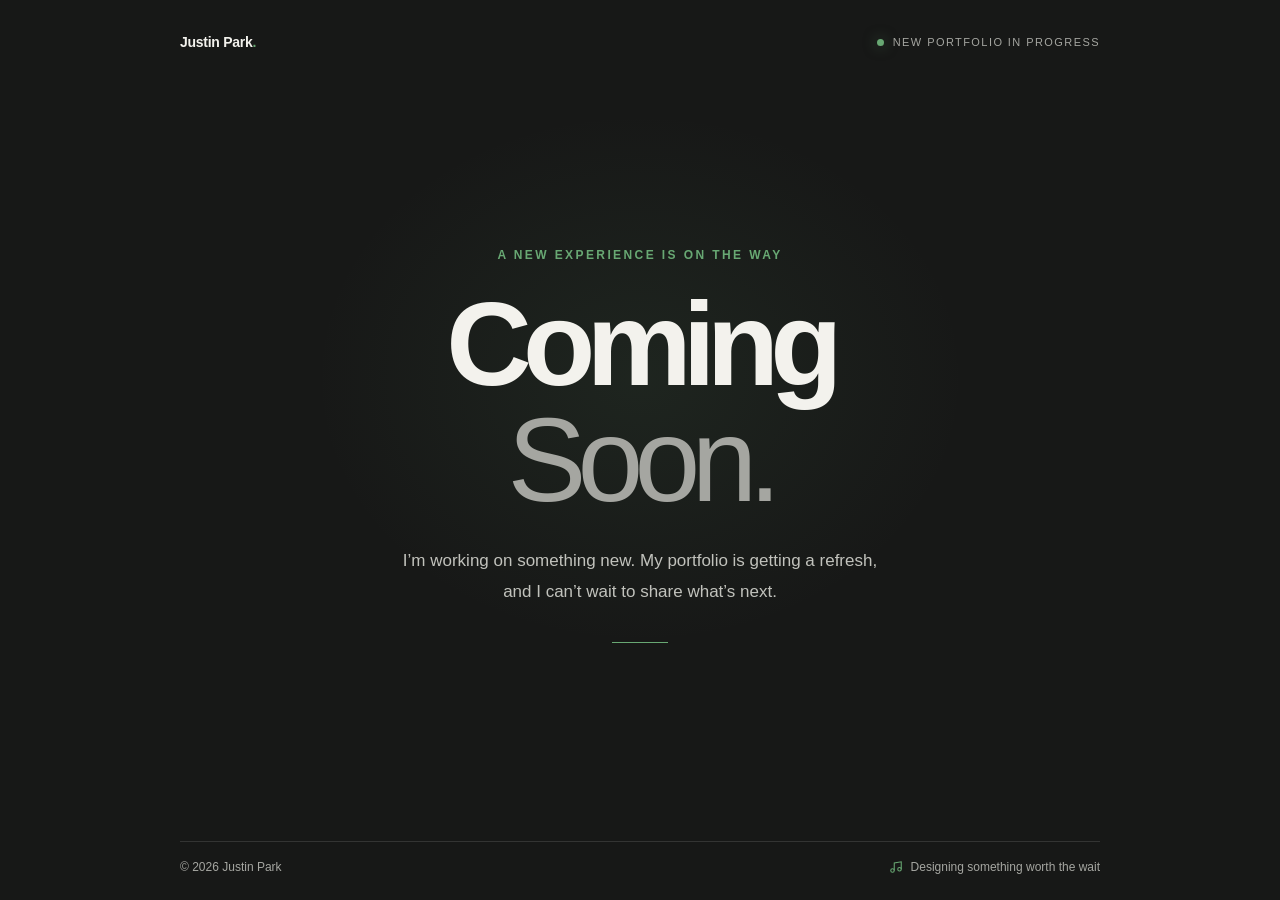
==== coming-soon.html @ e405862e "Add files via upload" ====
<!DOCTYPE html>
<html lang="en">
<head>
  <meta charset="UTF-8" />
  <meta name="viewport" content="width=device-width, initial-scale=1.0" />
  <meta name="theme-color" content="#171817" />
  <meta name="description" content="A new portfolio experience is coming soon." />
  <title>Coming Soon — Justin Park</title>
  <style>
    :root {
      color-scheme: dark;
      --bg: #171817;
      --text: #f3f2ed;
      --muted: #a5a6a1;
      --accent: #68a873;
      --line: rgba(255, 255, 255, 0.12);
    }

    * { box-sizing: border-box; }

    html, body { min-height: 100%; }

    body {
      margin: 0;
      min-height: 100vh;
      display: grid;
      place-items: center;
      overflow: hidden;
      background:
        radial-gradient(ellipse at 50% 42%, rgba(104, 168, 115, 0.09), transparent 36%),
        var(--bg);
      color: var(--text);
      font-family: Inter, "Helvetica Neue", Helvetica, Arial, sans-serif;
      -webkit-font-smoothing: antialiased;
    }

    .page {
      width: min(100% - 48px, 920px);
      min-height: 100vh;
      display: flex;
      flex-direction: column;
      justify-content: space-between;
      padding: 34px 0 26px;
    }

    header, footer {
      display: flex;
      align-items: center;
      justify-content: space-between;
      gap: 16px;
    }

    .wordmark {
      font-size: 14px;
      font-weight: 600;
      letter-spacing: -0.02em;
    }

    .status {
      display: inline-flex;
      align-items: center;
      gap: 9px;
      color: var(--muted);
      font-size: 11px;
      letter-spacing: 0.13em;
      text-transform: uppercase;
    }

    .status-dot {
      width: 7px;
      height: 7px;
      border-radius: 50%;
      background: var(--accent);
      box-shadow: 0 0 14px rgba(104, 168, 115, 0.5);
    }

    main {
      width: 100%;
      max-width: 740px;
      margin: 70px auto;
      text-align: center;
    }

    .eyebrow {
      margin: 0 0 24px;
      color: var(--accent);
      font-size: 12px;
      font-weight: 600;
      letter-spacing: 0.2em;
      text-transform: uppercase;
    }

    h1 {
      margin: 0;
      font-size: clamp(3.6rem, 10vw, 7.4rem);
      line-height: 0.98;
      letter-spacing: -0.075em;
      font-weight: 600;
    }

    h1 span {
      display: block;
      color: var(--muted);
      font-weight: 400;
    }

    .description {
      max-width: 480px;
      margin: 28px auto 0;
      color: #c1c2bc;
      font-size: clamp(15px, 2vw, 17px);
      line-height: 1.8;
    }

    .rule {
      width: 56px;
      height: 1px;
      margin: 34px auto 0;
      background: var(--accent);
    }

    footer {
      border-top: 1px solid var(--line);
      padding-top: 18px;
      color: var(--muted);
      font-size: 12px;
    }

    footer p { margin: 0; }

    .footer-note {
      display: inline-flex;
      align-items: center;
      gap: 8px;
    }

    .footer-note svg {
      width: 14px;
      height: 14px;
      color: var(--accent);
    }

    @media (max-width: 520px) {
      .page {
        width: min(100% - 36px, 920px);
        padding: 24px 0 20px;
      }

      header { align-items: flex-start; }
      .status { font-size: 9px; letter-spacing: 0.1em; }
      main { margin: 48px auto; }
      .description { max-width: 330px; }
      footer { align-items: flex-start; flex-direction: column; gap: 10px; }
    }

    @media (prefers-reduced-motion: no-preference) {
      .status-dot { animation: breathe 2.8s ease-in-out infinite; }
      @keyframes breathe {
        0%, 100% { opacity: 1; }
        50% { opacity: 0.45; }
      }
    }
  </style>
</head>
<body>
  <div class="page">
    <header>
      <div class="wordmark">Justin Park<span style="color: var(--accent)">.</span></div>
      <div class="status"><span class="status-dot" aria-hidden="true"></span> New portfolio in progress</div>
    </header>

    <main>
      <p class="eyebrow">A new experience is on the way</p>
      <h1>Coming <span>Soon.</span></h1>
      <p class="description">
        I’m working on something new. My portfolio is getting a refresh,
        and I can’t wait to share what’s next.
      </p>
      <div class="rule" aria-hidden="true"></div>
    </main>

    <footer>
      <p>© <span id="year">2026</span> Justin Park</p>
      <p class="footer-note">
        <svg viewBox="0 0 24 24" fill="none" stroke="currentColor" stroke-width="1.8" aria-hidden="true">
          <path d="M9 18V5l12-2v13"></path>
          <circle cx="6" cy="18" r="3"></circle>
          <circle cx="18" cy="16" r="3"></circle>
        </svg>
        Designing something worth the wait
      </p>
    </footer>
  </div>
  <script>
    document.getElementById("year").textContent = new Date().getFullYear();
  </script>
</body>
</html>
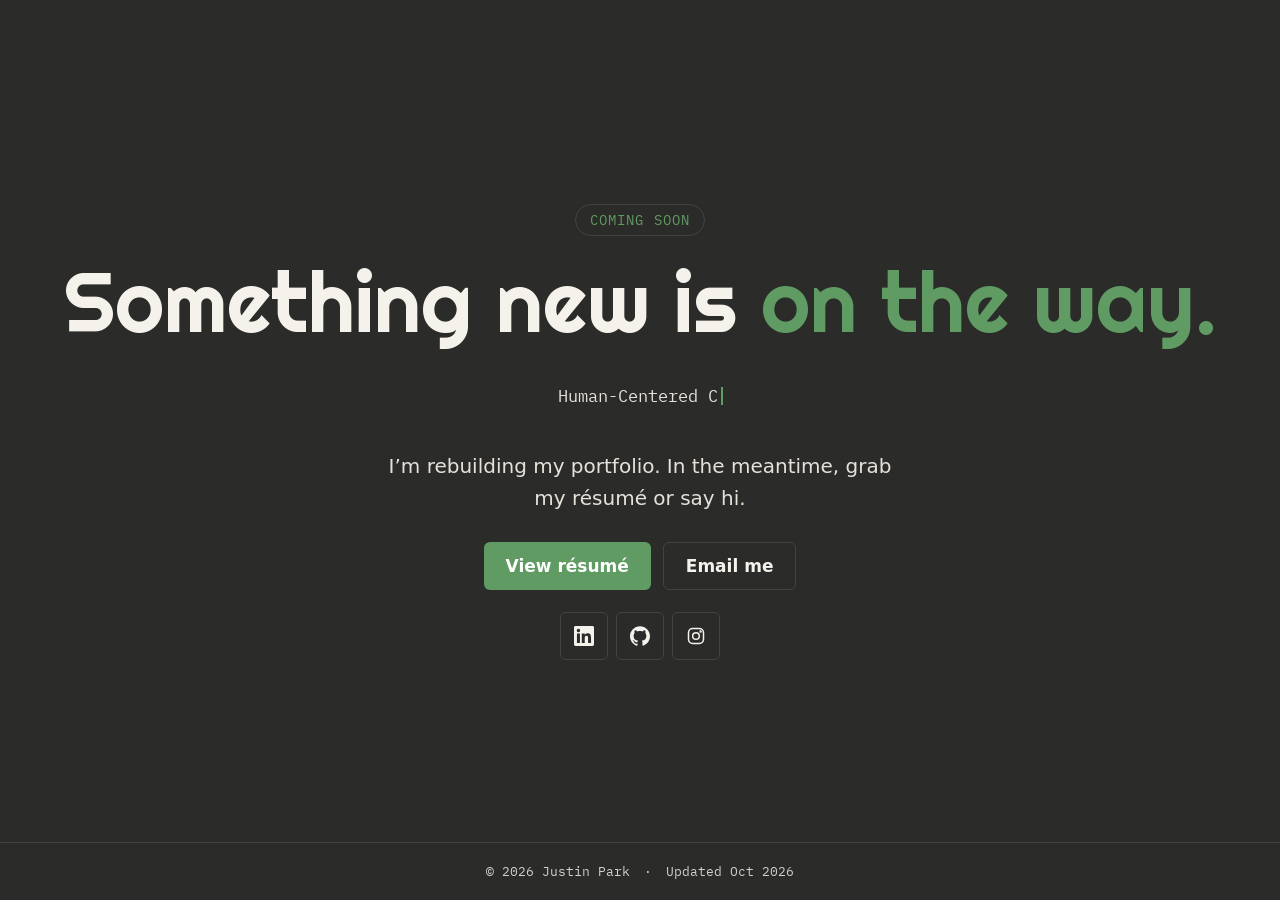
==== commit 2f3e135b: "Add files via upload" ====
--- a/coming-soon.html
+++ b/coming-soon.html
@@ -1,198 +1,106 @@
-<!DOCTYPE html>
+<!doctype html>
 <html lang="en">
 <head>
-  <meta charset="UTF-8" />
-  <meta name="viewport" content="width=device-width, initial-scale=1.0" />
-  <meta name="theme-color" content="#171817" />
-  <meta name="description" content="A new portfolio experience is coming soon." />
-  <title>Coming Soon — Justin Park</title>
-  <style>
-    :root {
-      color-scheme: dark;
-      --bg: #171817;
-      --text: #f3f2ed;
-      --muted: #a5a6a1;
-      --accent: #68a873;
-      --line: rgba(255, 255, 255, 0.12);
-    }
-
-    * { box-sizing: border-box; }
-
-    html, body { min-height: 100%; }
-
-    body {
-      margin: 0;
-      min-height: 100vh;
-      display: grid;
-      place-items: center;
-      overflow: hidden;
-      background:
-        radial-gradient(ellipse at 50% 42%, rgba(104, 168, 115, 0.09), transparent 36%),
-        var(--bg);
-      color: var(--text);
-      font-family: Inter, "Helvetica Neue", Helvetica, Arial, sans-serif;
-      -webkit-font-smoothing: antialiased;
-    }
-
-    .page {
-      width: min(100% - 48px, 920px);
-      min-height: 100vh;
-      display: flex;
-      flex-direction: column;
-      justify-content: space-between;
-      padding: 34px 0 26px;
-    }
-
-    header, footer {
-      display: flex;
-      align-items: center;
-      justify-content: space-between;
-      gap: 16px;
-    }
-
-    .wordmark {
-      font-size: 14px;
-      font-weight: 600;
-      letter-spacing: -0.02em;
-    }
-
-    .status {
-      display: inline-flex;
-      align-items: center;
-      gap: 9px;
-      color: var(--muted);
-      font-size: 11px;
-      letter-spacing: 0.13em;
-      text-transform: uppercase;
-    }
-
-    .status-dot {
-      width: 7px;
-      height: 7px;
-      border-radius: 50%;
-      background: var(--accent);
-      box-shadow: 0 0 14px rgba(104, 168, 115, 0.5);
-    }
-
-    main {
-      width: 100%;
-      max-width: 740px;
-      margin: 70px auto;
-      text-align: center;
-    }
-
-    .eyebrow {
-      margin: 0 0 24px;
-      color: var(--accent);
-      font-size: 12px;
-      font-weight: 600;
-      letter-spacing: 0.2em;
-      text-transform: uppercase;
-    }
-
-    h1 {
-      margin: 0;
-      font-size: clamp(3.6rem, 10vw, 7.4rem);
-      line-height: 0.98;
-      letter-spacing: -0.075em;
-      font-weight: 600;
-    }
-
-    h1 span {
-      display: block;
-      color: var(--muted);
-      font-weight: 400;
-    }
-
-    .description {
-      max-width: 480px;
-      margin: 28px auto 0;
-      color: #c1c2bc;
-      font-size: clamp(15px, 2vw, 17px);
-      line-height: 1.8;
-    }
-
-    .rule {
-      width: 56px;
-      height: 1px;
-      margin: 34px auto 0;
-      background: var(--accent);
-    }
-
-    footer {
-      border-top: 1px solid var(--line);
-      padding-top: 18px;
-      color: var(--muted);
-      font-size: 12px;
-    }
-
-    footer p { margin: 0; }
-
-    .footer-note {
-      display: inline-flex;
-      align-items: center;
-      gap: 8px;
-    }
-
-    .footer-note svg {
-      width: 14px;
-      height: 14px;
-      color: var(--accent);
-    }
-
-    @media (max-width: 520px) {
-      .page {
-        width: min(100% - 36px, 920px);
-        padding: 24px 0 20px;
-      }
-
-      header { align-items: flex-start; }
-      .status { font-size: 9px; letter-spacing: 0.1em; }
-      main { margin: 48px auto; }
-      .description { max-width: 330px; }
-      footer { align-items: flex-start; flex-direction: column; gap: 10px; }
-    }
-
-    @media (prefers-reduced-motion: no-preference) {
-      .status-dot { animation: breathe 2.8s ease-in-out infinite; }
-      @keyframes breathe {
-        0%, 100% { opacity: 1; }
-        50% { opacity: 0.45; }
-      }
-    }
-  </style>
+<meta charset="utf-8">
+<meta name="viewport" content="width=device-width, initial-scale=1">
+<title>Justin Park — Coming soon</title>
+<meta name="description" content="Justin Park — Human-Centered Computing @ RIT. New portfolio coming soon.">
+<link rel="icon" href="assets/favicon.svg" type="image/svg+xml">
+<link rel="icon" href="assets/favicon-32.png" sizes="32x32" type="image/png">
+<link rel="icon" href="assets/favicon-16.png" sizes="16x16" type="image/png">
+<link rel="apple-touch-icon" href="assets/apple-touch-icon.png">
+<link rel="preconnect" href="https://fonts.googleapis.com">
+<link rel="preconnect" href="https://fonts.gstatic.com" crossorigin>
+<link href="https://fonts.googleapis.com/css2?family=Righteous&family=IBM+Plex+Mono:wght@400;500&display=swap" rel="stylesheet">
+<link href="https://api.fontshare.com/v2/css?f[]=satoshi@400,500,700&display=swap" rel="stylesheet">
+<script src="justin-signature.js" defer></script>
+<style>
+  :root {
+    --bg: #2B2B2A; --line: #434341; --text: #F5F2EC; --muted: #E6E2DA; --sage: #5F9B62;
+    --font-body: 'Satoshi', 'Manrope', system-ui, sans-serif;
+    --font-display: 'Righteous', system-ui, sans-serif;
+    --font-mono: 'IBM Plex Mono', ui-monospace, Menlo, monospace;
+  }
+  *, *::before, *::after { box-sizing: border-box; }
+  html, body { height: 100%; }
+  body {
+    margin: 0; background: var(--bg); color: var(--text); font-family: var(--font-body);
+    -webkit-font-smoothing: antialiased; display: flex; flex-direction: column; min-height: 100svh;
+  }
+  main {
+    flex: 1; display: flex; flex-direction: column; align-items: center; justify-content: center;
+    gap: 22px; padding: 48px 20px; text-align: center;
+  }
+  justin-signature { display: block; width: min(360px, 80vw); }
+  .tag {
+    font-family: var(--font-mono); font-size: 14px; letter-spacing: .08em; text-transform: uppercase;
+    color: var(--sage); border: 1px solid var(--line); border-radius: 999px; padding: 6px 14px;
+  }
+  h1 { margin: 0; font-family: var(--font-display); font-weight: 400; font-size: clamp(44px, 8vw, 84px); line-height: 1.05; }
+  h1 .green { color: var(--sage); }
+  .sub { margin: 0; max-width: 520px; font-size: 20px; line-height: 1.6; color: var(--muted); }
+  .sub-mono { font-family: var(--font-mono); font-size: 17px; color: var(--muted); min-height: 1.5em; }
+  .cursor { display: inline-block; width: 2px; height: 1.1em; margin-left: 3px; vertical-align: -0.18em; background: var(--sage); animation: blink 1s step-end infinite; }
+  @keyframes blink { 50% { opacity: 0; } }
+  .actions { display: flex; flex-wrap: wrap; justify-content: center; gap: 12px; padding-top: 6px; }
+  .btn {
+    display: inline-flex; align-items: center; gap: 10px; min-height: 48px; padding: 0 22px; border-radius: 6px;
+    font-weight: 600; font-size: 17px; text-decoration: none; transition: background-color .18s ease, color .18s ease, border-color .18s ease;
+  }
+  .btn-solid { background: var(--sage); color: #FFFFFF; }
+  .btn-solid:hover { background: var(--text); color: var(--bg); }
+  .btn-ghost { border: 1px solid var(--line); color: var(--text); }
+  .btn-ghost:hover { border-color: var(--text); }
+  .socials { display: flex; gap: 8px; }
+  .social {
+    width: 48px; height: 48px; border-radius: 6px; border: 1px solid var(--line); color: var(--text);
+    display: flex; align-items: center; justify-content: center; transition: background-color .18s ease, border-color .18s ease;
+  }
+  .social:hover { background: var(--sage); border-color: var(--sage); }
+  a:focus-visible { outline: 2px solid var(--sage); outline-offset: 3px; }
+  footer {
+    display: flex; justify-content: center; gap: 14px; padding: 20px; border-top: 1px solid var(--line);
+    font-family: var(--font-mono); font-size: 13px; color: #D4D0C8;
+  }
+  @media (prefers-reduced-motion: reduce) { .cursor { animation: none; } }
+</style>
 </head>
 <body>
-  <div class="page">
-    <header>
-      <div class="wordmark">Justin Park<span style="color: var(--accent)">.</span></div>
-      <div class="status"><span class="status-dot" aria-hidden="true"></span> New portfolio in progress</div>
-    </header>
-
-    <main>
-      <p class="eyebrow">A new experience is on the way</p>
-      <h1>Coming <span>Soon.</span></h1>
-      <p class="description">
-        I’m working on something new. My portfolio is getting a refresh,
-        and I can’t wait to share what’s next.
-      </p>
-      <div class="rule" aria-hidden="true"></div>
-    </main>
-
-    <footer>
-      <p>© <span id="year">2026</span> Justin Park</p>
-      <p class="footer-note">
-        <svg viewBox="0 0 24 24" fill="none" stroke="currentColor" stroke-width="1.8" aria-hidden="true">
-          <path d="M9 18V5l12-2v13"></path>
-          <circle cx="6" cy="18" r="3"></circle>
-          <circle cx="18" cy="16" r="3"></circle>
-        </svg>
-        Designing something worth the wait
-      </p>
-    </footer>
+<main>
+  <justin-signature accent="#5F9B62" duration="2.8" aria-label="Justin Park"></justin-signature>
+  <span class="tag">Coming soon</span>
+  <h1>Something new is <span class="green">on the way.</span></h1>
+  <p class="sub-mono" aria-label="Human-Centered Computing @ RIT"><span id="typeText" aria-hidden="true">Human-Centered Computing @ RIT</span><span class="cursor" aria-hidden="true"></span></p>
+  <p class="sub">I’m rebuilding my portfolio. In the meantime, grab my résumé or say hi.</p>
+  <div class="actions">
+    <a class="btn btn-solid" href="https://drive.google.com/file/d/197-r0gHSNAdJhYbAwu4W3FLIbUdXcQe3/view?usp=drive_link" target="_blank" rel="noopener noreferrer">View résumé</a>
+    <a class="btn btn-ghost" href="mailto:parkjustin2006@gmail.com">Email me</a>
   </div>
-  <script>
-    document.getElementById("year").textContent = new Date().getFullYear();
-  </script>
+  <div class="socials">
+    <a class="social" href="https://www.linkedin.com/in/justin-park-78b6bb358/" aria-label="LinkedIn" target="_blank" rel="noopener noreferrer">
+      <svg width="20" height="20" viewBox="0 0 24 24" fill="currentColor" aria-hidden="true"><path d="M20.447 20.452h-3.554v-5.569c0-1.328-.027-3.037-1.852-3.037-1.853 0-2.136 1.445-2.136 2.939v5.667H9.351V9h3.414v1.561h.046c.477-.9 1.637-1.85 3.37-1.85 3.601 0 4.267 2.37 4.267 5.455v6.286zM5.337 7.433a2.062 2.062 0 1 1 0-4.125 2.062 2.062 0 0 1 0 4.125zM7.119 20.452H3.555V9h3.564v11.452zM22.225 0H1.771C.792 0 0 .774 0 1.729v20.542C0 23.227.792 24 1.771 24h20.451C23.2 24 24 23.227 24 22.271V1.729C24 .774 23.2 0 22.222 0h.003z"/></svg>
+    </a>
+    <a class="social" href="https://github.com/parkjustin0306" aria-label="GitHub" target="_blank" rel="noopener noreferrer">
+      <svg width="20" height="20" viewBox="0 0 24 24" fill="currentColor" aria-hidden="true"><path d="M12 .297c-6.63 0-12 5.373-12 12 0 5.303 3.438 9.8 8.205 11.385.6.113.82-.258.82-.577 0-.285-.01-1.04-.015-2.04-3.338.724-4.042-1.61-4.042-1.61C4.422 18.07 3.633 17.7 3.633 17.7c-1.087-.744.084-.729.084-.729 1.205.084 1.838 1.236 1.838 1.236 1.07 1.835 2.809 1.305 3.495.998.108-.776.417-1.305.76-1.605-2.665-.3-5.466-1.332-5.466-5.93 0-1.31.465-2.38 1.235-3.22-.135-.303-.54-1.523.105-3.176 0 0 1.005-.322 3.3 1.23.96-.267 1.98-.399 3-.405 1.02.006 2.04.138 3 .405 2.28-1.552 3.285-1.23 3.285-1.23.645 1.653.24 2.873.12 3.176.765.84 1.23 1.91 1.23 3.22 0 4.61-2.805 5.625-5.475 5.92.42.36.81 1.096.81 2.22 0 1.606-.015 2.896-.015 3.286 0 .315.21.69.825.57C20.565 22.092 24 17.592 24 12.297c0-6.627-5.373-12-12-12"/></svg>
+    </a>
+    <a class="social" href="https://www.instagram.com/justin_parkk/" aria-label="Instagram" target="_blank" rel="noopener noreferrer">
+      <svg width="20" height="20" viewBox="0 0 24 24" fill="none" stroke="currentColor" stroke-width="1.8" stroke-linecap="round" stroke-linejoin="round" aria-hidden="true"><rect x="3" y="3" width="18" height="18" rx="5"/><circle cx="12" cy="12" r="4"/><circle cx="17.5" cy="6.5" r="0.6" fill="currentColor"/></svg>
+    </a>
+  </div>
+</main>
+<footer><span>© 2026 Justin Park</span><span aria-hidden="true">·</span><span>Updated Oct 2026</span></footer>
+<script>
+  // Type out / delete the subtitle, like the main site's hero.
+  (function () {
+    var out = document.getElementById('typeText');
+    if (!out || window.matchMedia('(prefers-reduced-motion: reduce)').matches) return;
+    var text = out.textContent, i = 0, del = false;
+    out.textContent = '';
+    (function tick() {
+      if (!del) { out.textContent = text.slice(0, ++i); if (i >= text.length) { del = true; return setTimeout(tick, 1800); } setTimeout(tick, 85); }
+      else { out.textContent = text.slice(0, --i); if (i <= 0) { del = false; return setTimeout(tick, 400); } setTimeout(tick, 40); }
+    })();
+  })();
+</script>
 </body>
 </html>
